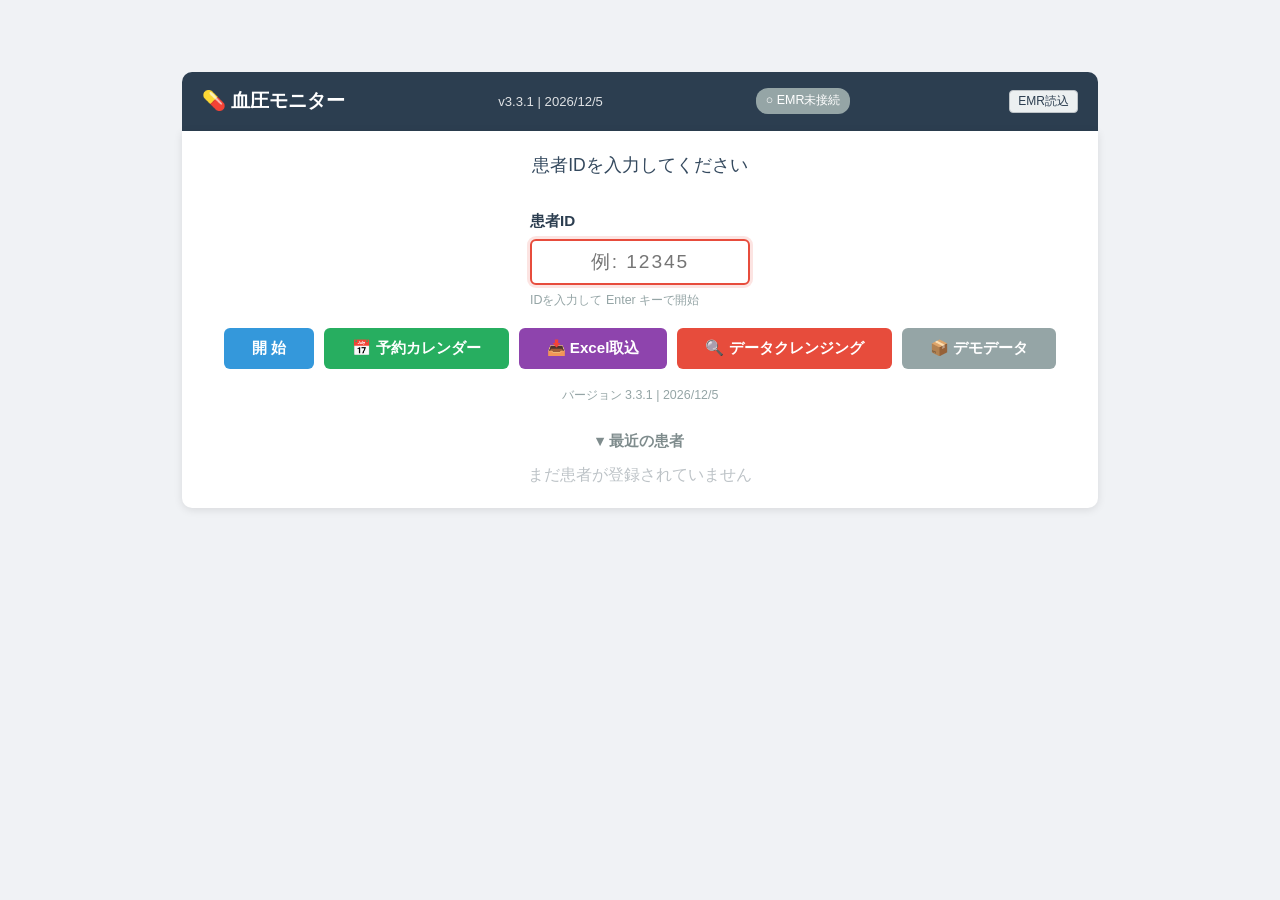
==== bp-app-dev/index.html @ ef0ea97d "v3.3.1 予約詳細モーダルのスクロール対応・レイアウト改善 - P0: モーダルに max-height:85vh + overflow-y:auto で画面内スクロール対応 - P1: モーダル" ====
<!DOCTYPE html>
<html lang="ja">
<head>
<meta charset="UTF-8">
<meta name="viewport" content="width=device-width, initial-scale=1.0">
<title>💊 血圧モニター（開発版）</title>
<link rel="icon" href="data:image/svg+xml,<svg xmlns='http://www.w3.org/2000/svg' viewBox='0 0 32 32'><text y='28' font-size='28'>💊</text></svg>">
<link rel="stylesheet" href="style.css">
</head>
<body>
<div id="app">

  <!-- ID Input Screen -->
  <div id="screen-id">
    <div id="app-header" class="header">
      <h1>💊 血圧モニター</h1>
      <span class="info" id="header-info"></span>
      <span id="emr-status" class="emr-status disconnected">○ EMR未接続</span>
      <button class="emr-btn" id="emr-btn-id" title="カルテから患者情報を読み込む">EMR読込</button>
    </div>
    <div class="content">
      <h2>患者IDを入力してください</h2>
      <div class="id-input-wrap">
        <label for="inp-patient-id">患者ID</label>
        <input type="text" id="inp-patient-id" placeholder="例: 12345" autofocus>
        <div class="hint">IDを入力して Enter キーで開始</div>
      </div>
        <div class="btn-group">
           <button class="btn btn-primary" id="btn-id-enter">開 始</button>
           <button class="btn" id="btn-calendar-top" style="background:#27ae60;color:#fff">📅 予約カレンダー</button>
           <button class="btn" id="btn-excel-import" style="background:#8e44ad;color:#fff">📥 Excel取込</button>
           <button class="btn" id="btn-data-cleanup" style="background:#e74c3c;color:#fff">🔍 データクレンジング</button>
           <button class="btn btn-secondary" id="btn-demo-data">📦 デモデータ</button>
         </div>
       <div class="version-info">
         <small>         バージョン <span id="app-version">3.0.1</span> | <span id="app-build-date"></span></small>
       </div>
      <div style="margin-top:24px">
        <h3 style="font-size:.92em;margin-bottom:8px;color:#7f8c8d">▾ 最近の患者</h3>
        <div id="recent-patients"></div>
      </div>
    </div>
  </div>

  <!-- Patient Screen -->
  <div id="screen-patient" style="display:none">
    <div class="header">
      <h1>💊 血圧モニター</h1>
      <span class="info" id="patient-header-info"></span>
      <span id="emr-status-patient" class="emr-status disconnected">○ EMR未接続</span>
      <button class="emr-btn" id="emr-btn-patient" title="カルテから患者情報を読み込む">EMR読込</button>
    </div>
    <div class="content">
      <div class="nav-bar">
        <select id="sel-patient"></select>
        <div class="view-tabs">
          <button class="nav-btn view-btn active" id="view-all" title="全期間表示">📈 全期間</button>
          <button class="nav-btn view-btn" id="view-paste" title="貼付">📋 貼付</button>
          <button class="nav-btn view-btn" id="view-calendar" title="予約カレンダー">📅 予約</button>
        </div>
        <button id="btn-back" title="トップに戻る">🏠</button>
      </div>
      <div class="graph-container" id="graph-container">
        <canvas id="graph"></canvas>
      </div>
      <div class="legend" id="legend"></div>
      <div class="toggle-bar">
        <label class="toggle-label">
          <input type="checkbox" id="chk-show-visit" checked>
          <span>受診時SBP/DBPを表示</span>
        </label>
        <label class="toggle-label">
          <input type="checkbox" id="chk-threshold-12575" checked>
          <span>125/75 基準線</span>
        </label>
        <label class="toggle-label">
          <input type="checkbox" id="chk-threshold-13585">
          <span>135/85 基準線</span>
        </label>
      </div>
<div class="form-section" id="section-bp-input">
          <h3>📋 受診時血圧記録</h3>
         <div class="form-row">
           <label for="inp-date">日付</label>
           <input type="date" id="inp-date">
         </div>
          <div class="form-row form-row-compact">
            <label for="inp-sbp">受診SBP</label>
            <input type="number" id="inp-sbp" class="short" min="50" max="300" placeholder="---">
            <span class="unit">mmHg</span>
            <label for="inp-dbp">受診DBP</label>
            <input type="number" id="inp-dbp" class="short" min="30" max="200" placeholder="---">
            <span class="unit">mmHg</span>
            <label for="inp-weight">体重</label>
            <input type="number" id="inp-weight" class="short" min="20" max="300" step="0.1" placeholder="---">
            <span class="unit">kg</span>
          </div>
         <div class="form-row form-row-compact">
           <label>家庭SBP平均</label>
           <input type="number" id="inp-avg-sbp" class="short" min="50" max="300" placeholder="---">
           <span class="unit">mmHg</span>
           <label>家庭DBP平均</label>
           <input type="number" id="inp-avg-dbp" class="short" min="30" max="200" placeholder="---">
           <span class="unit">mmHg</span>
         </div>
         <div class="form-row form-row-compact">
           <label>家庭SBP最小</label>
           <input type="number" id="inp-min-sbp" class="short" min="50" max="300" placeholder="---">
           <span class="unit">mmHg</span>
           <label>家庭DBP最小</label>
           <input type="number" id="inp-min-dbp" class="short" min="30" max="200" placeholder="---">
           <span class="unit">mmHg</span>
         </div>
         <div class="form-row form-row-compact">
           <label>家庭SBP最大</label>
           <input type="number" id="inp-max-sbp" class="short" min="50" max="300" placeholder="---">
           <span class="unit">mmHg</span>
           <label>家庭DBP最大</label>
           <input type="number" id="inp-max-dbp" class="short" min="30" max="200" placeholder="---">
           <span class="unit">mmHg</span>
         </div>
          <div class="form-row">
            <label for="inp-memo">メモ</label>
            <input type="text" id="inp-memo" class="memo-input" placeholder="任意">
          </div>
          <div class="form-row">
            <label for="inp-subjective">S（主訴）</label>
            <textarea id="inp-subjective" rows="2" placeholder="本日の症状、訴えなど（任意）" class="soap-textarea"></textarea>
          </div>
          <div class="form-row">
            <button class="btn-register" id="btn-register">📋 登録（Enter）</button>
            <button class="btn btn-primary" id="btn-emr-copy">📋 所見をコピー</button>
            <span id="register-status" style="font-size:.82em;margin-left:8px;color:#27ae60"></span>
          </div>
        </div>

      <!-- 📋 A（評価サマリー） -->
      <div class="form-section" id="section-assessment">
        <h3>📋 A（評価サマリー）<span style="font-weight:400;font-size:.78em;color:#7f8c8d"> — プロブレムごとに編集・差分追記</span></h3>
        <div class="form-row">
          <label for="inp-summary-current">現在のサマリー（編集して「更新」ボタンを押すと差分が追記されます）</label>
          <textarea id="inp-summary-current" placeholder="例：
高血圧：安定。降圧薬継続。
糖尿病：HbA1c 6.8。食事指導継続。
脂質異常症：LDL改善傾向。" class="soap-textarea soap-textarea-sm"></textarea>
        </div>
        <div class="form-row">
          <button class="btn btn-primary" id="btn-update-summary">📝 サマリーを更新</button>
          <span id="summary-status" style="font-size:.82em;color:#27ae60"></span>
        </div>
        <details style="margin-top:8px">
          <summary style="cursor:pointer;font-size:.88em;color:#555"><strong>📋 サマリー追記履歴</strong></summary>
          <pre id="summary-history" style="background:#f9f9f9;border:1px solid #ddd;border-radius:4px;padding:8px;font-size:.85em;margin-top:6px;white-space:pre-wrap"></pre>
        </details>
      </div>

      <!-- 📋 SOAP出力 -->
      <div class="form-section" id="section-soap-output">
        <h3>📋 SOAP出力 <span style="font-weight:400;font-size:.78em;color:#7f8c8d"> — 電子カルテに貼り付け</span></h3>
        <pre id="soap-output"></pre>
        <div class="form-row" style="margin-top:8px">
          <button class="btn-register" id="btn-copy-soap">📋 SOAPをコピー</button>
          <span id="soap-status" style="font-size:.82em;color:#27ae60"></span>
        </div>
      </div>

      <!-- 📅 予約・処方セクション -->
      <div class="form-section" id="section-appointment">
        <h3>📅 予約・処方</h3>
        <div id="appointment-status-area"></div>
        <div id="appointment-form-area">
          <div class="form-row">
            <label for="inp-next-date">次回来院日</label>
            <input type="date" id="inp-next-date">
          </div>
          <div class="form-row">
            <label for="inp-medication-days">処方日数</label>
            <input type="number" id="inp-medication-days" class="short" min="1" max="365" placeholder="28">
            <span class="unit">日分</span>
          </div>
          <div class="form-row">
            <label>次回まで</label>
            <span id="appointment-countdown" style="font-size:.9em;color:#7f8c8d"></span>
          </div>
          <div class="form-row">
            <label for="inp-appointment-memo">処方メモ</label>
            <input type="text" id="inp-appointment-memo" class="memo-input" placeholder="任意">
          </div>
          <div class="form-row">
            <button class="btn btn-primary" id="btn-save-appointment">📅 予約登録</button>
            <button class="btn btn-secondary" id="btn-mark-done" style="display:none">✅ 来院済</button>
            <span id="appointment-status" style="font-size:.82em;margin-left:8px;color:#27ae60"></span>
          </div>
        </div>
      </div>

      <!-- 💊 降圧薬 -->
      <div class="form-section" id="section-medication">
        <h3>💊 降圧薬 <span style="font-weight:400;font-size:.78em;color:#7f8c8d">— 服用期間をグラフ下部に表示</span></h3>
        <div class="form-row med-add-row">
          <input type="text" id="med-drug-name" placeholder="薬剤名" class="med-input-name">
          <input type="number" id="med-dosage" class="med-input-dose" min="0.1" step="0.5" placeholder="用量">
          <select id="med-dosage-unit" class="med-select"><option value="mg">mg</option><option value="μg">μg</option></select>
          <select id="med-timing" class="med-select">
            <option value="朝">朝</option><option value="夕">夕</option>
            <option value="朝食後">朝食後</option><option value="夕食後">夕食後</option>
            <option value="就寝前">就寝前</option><option value="朝・夕">朝・夕</option>
          </select>
          <input type="date" id="med-start-date" class="med-input-date" placeholder="開始日">
          <input type="date" id="med-end-date" class="med-input-date" placeholder="中止日（継続中は空欄）">
          <button class="btn-register" id="btn-add-medication" style="padding:7px 16px;font-size:.85em;white-space:nowrap">＋ 追加</button>
        </div>
        <div id="medication-list" style="margin-top:8px"></div>
        <span id="medication-status" style="font-size:.82em;color:#27ae60"></span>
      </div>

      <div class="form-section" id="section-daily-list">
         <h3>📅 受診データ一覧</h3>
         <div class="daily-list">
           <table>
             <thead><tr>
                <th>日付</th>
                <th>受診SBP</th><th>受診DBP</th>
                <th>SBP平均</th><th>DBP平均</th>
                <th>SBP最小</th><th>DBP最小</th>
                <th>SBP最大</th><th>DBP最大</th>
                <th>体重</th>
                <th>操作</th>
             </tr></thead>
             <tbody id="daily-body"></tbody>
           </table>
         </div>
       </div>
<div class="data-bar" id="data-bar">
          <button id="btn-export-csv">📤 CSV出力</button>
         <button id="btn-import-csv">📥 CSV入力</button>
         <button id="btn-backup">💾 バックアップ</button>
         <button id="btn-restore">📂 復元</button>
         <button id="btn-delete-patient" class="btn-danger">🗑 患者削除</button>
          <span class="stat" id="data-stat"></span>
        </div>

       <!-- バージョン履歴 -->
       <div class="form-section version-history" id="section-version-history">
         <details>
           <summary><strong>📋 バージョン履歴</strong></summary>
           <div style="margin-top:10px;overflow-x:auto">
             <table class="summary-table">
               <thead><tr><th>バージョン</th><th>日付</th><th>更新内容</th></tr></thead>
                <tbody>
  			<tr><td>v3.3.1</td><td>2026-05-25</td><td>改善: 予約詳細モーダルをスクロール可能に（max-height+overflow）。モーダル幅拡大(520→720px)。予約一覧テーブルを独立スクロール領域に。閉じるボタンを右上✕に変更。</td></tr>
  			<tr><td>v3.3.0</td><td>2026-05-25</td><td>Excel予約取込機能追加：TSVパース・プレビュー・仮患者登録・EMR読込時自動マッチング提案・手動紐付け</td></tr>
 			<tr><td>v3.2.1</td><td>2026-05-24</td><td>fix: データクレンジング機能のUI導線（screen-cleanup・ボタン・イベントハンドラ）がマージ時に消失していたのを復元</td></tr>
			<tr><td>v3.2.0</td><td>2026-05-24</td><td>デモデータ機能拡張：3年分の月次血圧データ（36件/患者）と降圧薬データ（1-3剤を1-6ヶ月毎に変更）を生成するよう強化</td></tr>
			<tr><td>v3.1.0</td><td>2026-05-24</td><td>降圧薬管理機能追加：medicationsストア新設、グラフ下部に薬剤バー表示、服用タイミング対応、CSV/バックアップ対応</td></tr>
			<tr><td>v3.0.1</td><td>2026-05-24</td><td>fix: 開発用 index.html に個別スクリプトタグ追加（ビルド時に自動除去）。build.bat のファイル一覧を修正（state.js/soap.js欠落を修正）</td></tr>
			<tr><td>v3.0.0</td><td>2026-05-23</td><td>IIFEモジュール化。state.js/soap.js分割。JSDoc型定義追加。全モジュールをIIFE+公開API方式に刷新</td></tr>
			<tr><td>v2.4.0</td><td>2026-05-23</td><td>カレンダーセルにすべての予約患者名を表示（truncation廃止）</td></tr>
                       <tr><td>v2.3.1</td><td>2026-05-23</td><td>評価サマリーのテキストエリアを内容量に応じて自動拡張（auto-resize）</td></tr>
                      <tr><td>v2.3.0</td><td>2026-05-22</td><td>自動ポーリング廃止→手動「EMR読込」ボタン方式に変更、script注入でfile://対応、氏名も取り込み</td></tr>
                                         <tr><td>v2.2.0</td><td>2026-05-21</td><td>SOAP出力を最終登録血圧値ベースに変更（登録後もSOAPに反映）。サマリーを編集＋差分追記方式に全面改修：現在のサマリーを編集して「更新」で差分のみSOAPのAに追記、プロブレムごとの経過記載に対応</td></tr>
                    <tr><td>v2.1.0</td><td>2026-05-21</td><td>SOAP記録機能。S（主訴）入力欄、A（評価サマリー）累積追記、SOAP出力コピー。登録時・編集時にS項目を保存/読込対応</td></tr>
                    <tr><td>v2.0.0</td><td>2026-05-18</td><td>予約管理システム統合。IndexedDBにappointmentsストア追加、患者ページに次回来院日・処方日数設定、月間カレンダービュー、来院済み自動マーク、予約CSV出力</td></tr>
                    <tr><td>v1.4.0</td><td>2026-05-15</td><td>体重入力フィールドを追加、電子カルテ所見文字列生成機能を追加、CSV出力に体重カラムを追加</td></tr>
                    <tr><td>v1.3.0</td><td>2026-05-15</td><td>折れ線グラフのライン調整（平均=太字、最小/最大=薄色+細線）、年区切り線（毎年1月）を追加</td></tr>
                    <tr><td>v1.2.0</td><td>2026-05-15</td><td>日付入力フォームのデフォルト値を本日に設定</td></tr> (体重入力フィールドとEMR所見コピー機能を追加)
                  <tr><td>v1.1.0</td><td>2026-05-15</td><td>受診時記録モードに特化。月ビュー・月間サマリー削除、グラフを8項目折れ線に刷新、警戒ライン等を全削除、受診時SBP/DBP表示トグル追加、入力フォーム・一覧・CSVを8項目対応</td></tr>
                  <tr><td>v1.0.0</td><td>—</td><td>初版（日次血圧測定＋月間サマリー＋警戒ライン）</td></tr>
               </tbody>
             </table>
           </div>
         </details>
       </div>

       <!-- 📋 貼付ビュー -->
        <div id="section-paste" style="display:none">
         <div class="form-section">
           <h3>📋 受診間血圧データ貼付</h3>
           <div class="form-row">
             <label>基準年</label>
             <input type="number" id="inp-visit-year" min="2000" max="2100" value="2026">
             <span style="font-size:.82em;color:#95a5a6">日付に年が無い場合に適用。各行で個別修正可。</span>
           </div>
           <div class="form-row" style="flex-direction:column;align-items:stretch">
             <label for="inp-visit-data">電子カルテからコピーしたデータを貼り付け</label>
             <textarea id="inp-visit-data" rows="8" placeholder="1/10	130/80 110/50-160/90　変わりない&#10;12/1	128/80 111/51-141/80　体重増えた&#10;1/9	140/90 120/80-170/80　少し増えた"></textarea>
           </div>
           <div class="form-row">
             <button class="btn btn-primary" id="btn-parse-visit">🔍 解析する</button>
           </div>
         </div>

         <!-- プレビュー -->
         <div id="visit-preview" style="display:none">
           <div class="form-section">
             <h3>📊 解析結果プレビュー — 内容をご確認ください</h3>
             <p style="font-size:.82em;color:#e74c3c;margin-bottom:8px">★ 日付・各数値をクリックして編集できます</p>
             <div style="overflow-x:auto">
               <table class="summary-table" id="visit-preview-table">
                 <thead>
                   <tr>
                     <th>日付</th>
                     <th>平均SBP</th>
                     <th>平均DBP</th>
                     <th>朝最低SBP</th>
                     <th>朝最高SBP</th>
                     <th>夕最低SBP</th>
                     <th>夕最高SBP</th>
                     <th>メモ</th>
                   </tr>
                 </thead>
                 <tbody id="visit-preview-body"></tbody>
               </table>
             </div>
             <div style="font-size:.82em;color:#7f8c8d;margin-top:8px" id="visit-preview-count"></div>
             <div class="form-row" style="margin-top:12px">
               <button class="btn-register" id="btn-save-visit">💾 データベースに保存</button>
               <span id="visit-save-status" style="font-size:.82em;margin-left:8px;color:#27ae60"></span>
             </div>
           </div>
         </div>
       </div>

       <!-- バージョン情報 -->
        <div class="version-footer">
            <small>📋 v<span id="app-version-footer">3.0.1</span> | 💊 Blood Pressure Monitor</small>
        </div>
     </div>
   </div>
  </div>

  <!-- Calendar Screen -->
  <div id="screen-calendar" style="display:none">
    <div class="header">
      <h1>📅 予約カレンダー</h1>
      <span class="info" id="cal-header-info"></span>
      <span id="emr-status-calendar" class="emr-status disconnected">○ EMR未接続</span>
      <button class="emr-btn" id="emr-btn-calendar" title="カルテから患者情報を読み込む">EMR読込</button>
    </div>
    <div class="content">
      <div class="nav-bar">
        <button class="nav-btn" id="cal-prev">◀</button>
        <span class="active-period" id="cal-title"></span>
        <button class="nav-btn" id="cal-next">▶</button>
        <button class="btn btn-sm" id="cal-today" style="margin-left:8px">今日</button>
        <button class="btn btn-sm btn-secondary" id="cal-back" style="margin-left:auto">🏠 戻る</button>
      </div>
      <div id="cal-grid-container" style="overflow-x:auto">
        <div id="cal-body"></div>
      </div>
      <div id="cal-legend" style="margin-top:8px;font-size:.78em;color:#7f8c8d;display:flex;flex-wrap:wrap;gap:4px 12px">
        <span>🟢 予約あり</span>
        <span style="background:#fde8e8;padding:1px 4px;border-radius:2px">祝日</span>
        <span style="background:#e8e8e8;padding:1px 4px;border-radius:2px;text-decoration:line-through">休診</span>
        <span style="background:#fef5e7;padding:1px 4px;border-radius:2px">出張</span>
        <span style="border:1px solid #f39c12;padding:1px 4px;border-radius:2px">制限</span>
        <span style="background:#fdedec;padding:1px 4px;border-radius:2px">激混み</span>
        <span style="background:#fef9e7;padding:1px 4px;border-radius:2px">混雑</span>
        <span style="background:#eafaf1;padding:1px 4px;border-radius:2px">空き</span>
        <span>🔴←28日予測</span>
        <span>🟢←28日予測</span>
      </div>
      <div class="data-bar" style="margin-top:12px">
        <button id="btn-export-appt-csv">📤 予約CSV出力</button>
        <span class="stat" id="cal-stat"></span>
      </div>
    </div>
  </div>

  <!-- Data Cleanup Screen -->
  <div id="screen-cleanup" style="display:none">
    <div class="header">
      <h1>🔍 データクレンジング</h1>
      <span class="info" id="cleanup-header-info">患者データの不整合を検出・修正</span>
      <span id="emr-status-cleanup" class="emr-status disconnected">○ EMR未接続</span>
      <button class="emr-btn" id="emr-btn-cleanup" title="カルテから患者情報を読み込む">EMR読込</button>
    </div>
    <div class="content">
      <div class="nav-bar">
        <span style="font-weight:600">🔍 データ整合性チェック</span>
        <button class="btn btn-primary btn-sm" id="btn-cleanup-refresh" style="margin-left:auto">🔄 再チェック</button>
        <button class="btn btn-secondary btn-sm" id="btn-cleanup-back">🏠 戻る</button>
      </div>
      <div style="margin-bottom:12px">
        <span id="cleanup-status" style="color:#7f8c8d;font-size:.88em"></span>
        <div id="cleanup-summary" style="font-size:.95em;padding:8px 12px;background:#f8f9fb;border-radius:6px;margin-top:8px"></div>
      </div>
      <div id="cleanup-fmt-issues"></div>
      <div id="cleanup-name-conflicts" style="margin-top:16px"></div>
      <div id="cleanup-noname" style="margin-top:16px"></div>
    </div>
  </div>

<input type="file" id="file-import" accept=".csv,.json" style="display:none">
<div class="toast" id="toast"></div>

<!-- Modals -->
<div class="modal-overlay" id="modal-new-patient" style="display:none">
  <div class="modal">
    <h3>🆕 新規患者登録</h3>
    <p style="font-size:.88em;color:#7f8c8d;margin-bottom:12px">ID: <strong id="modal-pid"></strong> は登録されていません。</p>
    <div class="form-row"><label>氏名</label><input type="text" id="modal-name" placeholder="山田太郎" autofocus></div>
    <div class="form-row"><label>性別</label><select id="modal-gender"><option value="">--</option><option value="男">男</option><option value="女">女</option></select></div>
    <div class="form-row"><label>生年月日</label><input type="date" id="modal-birth"></div>
    <div class="form-row"><label>メモ</label><input type="text" id="modal-memo" placeholder="任意"></div>
    <div class="btn-group"><button class="btn modal-close" id="modal-cancel">キャンセル</button><button class="btn btn-primary" id="modal-ok">登録</button></div>
  </div>
</div>
<div class="modal-overlay" id="modal-confirm" style="display:none">
  <div class="modal">
    <h3 id="confirm-title">確認</h3>
    <p id="confirm-body" style="font-size:.9em;margin-bottom:16px"></p>
    <div class="btn-group" style="justify-content:flex-end">
      <button class="btn modal-close" id="confirm-no">キャンセル</button>
      <button class="btn btn-danger" id="confirm-yes">実行</button>
    </div>
  </div>
</div>

<!-- 予約詳細モーダル -->
<div class="modal-overlay" id="modal-appt-detail" style="display:none">
  <div class="modal modal-appt-detail">
    <div class="modal-header">
      <h3 id="appt-detail-title">予約詳細</h3>
      <button class="modal-close-btn" id="appt-detail-close" title="閉じる">✕</button>
    </div>
    <div class="modal-body" id="appt-detail-body"></div>
  </div>
</div>

<!-- Excel取込モーダル -->
<div class="modal-overlay" id="modal-excel-import" style="display:none">
  <div class="modal" style="max-width:700px">
    <h3>📥 Excel予約取込</h3>
    <div id="excel-import-body" style="font-size:.9em;margin-bottom:16px">
      <p style="color:#7f8c8d;margin-bottom:12px">
        Excelの予約表をタブ区切りテキストとしてコピーし、下のテキストエリアに貼り付けてください。
      </p>
      <p style="font-size:.82em;color:#95a5a6;margin-bottom:12px">
        想定フォーマット: <code>日数&lt;tab&gt;日付&lt;tab&gt;曜日&lt;tab&gt;患者名&lt;tab&gt;患者名&lt;tab&gt;患者名&lt;tab&gt;患者名</code><br>
        例: <code>1	2026-05-25	月	山田太郎	鈴木花子</code>
      </p>
      <textarea id="inp-excel-tsv" rows="10" style="width:100%;padding:8px;border:1px solid #bdc3c7;border-radius:4px;font-size:.9em;font-family:monospace;box-sizing:border-box" placeholder="Excelの予約表を貼り付け..."></textarea>
      <div class="btn-group" style="margin-top:10px">
        <button class="btn btn-primary" id="btn-excel-preview">🔍 プレビュー</button>
        <span id="excel-parse-status" style="font-size:.82em;color:#7f8c8d;margin-left:8px"></span>
      </div>
      <div id="excel-preview-area" style="margin-top:12px;display:none">
        <h4 style="font-size:.92em;margin-bottom:8px">📋 取込予定データ</h4>
        <div style="max-height:300px;overflow-y:auto;border:1px solid #e0e4e8;border-radius:4px">
          <table class="summary-table" id="excel-preview-table">
            <thead><tr><th>日付</th><th>患者名</th></tr></thead>
            <tbody id="excel-preview-body"></tbody>
          </table>
        </div>
        <p id="excel-preview-summary" style="font-size:.85em;color:#7f8c8d;margin-top:8px"></p>
        <div class="btn-group" style="margin-top:12px">
          <button class="btn btn-primary" id="btn-excel-commit" style="background:#27ae60">📥 取込実行</button>
          <span id="excel-commit-status" style="font-size:.82em;color:#27ae60;margin-left:8px"></span>
        </div>
      </div>
    </div>
    <div class="btn-group" style="justify-content:flex-end">
      <button class="btn modal-close" id="excel-import-close">閉じる</button>
    </div>
  </div>
</div>

<!-- EMRマッチング提案モーダル -->
<div class="modal-overlay" id="modal-emr-match" style="display:none">
  <div class="modal" style="max-width:520px">
    <h3>🔄 EMR患者マッチング</h3>
    <div id="emr-match-body" style="font-size:.9em;margin-bottom:16px"></div>
    <div class="btn-group" style="justify-content:flex-end">
      <button class="btn btn-secondary modal-close" id="emr-match-skip">スキップ</button>
      <button class="btn btn-primary" id="emr-match-confirm">🔄 紐付ける</button>
    </div>
  </div>
</div>

<!-- DEV_SCRIPTS: 開発時は個別スクリプト、ビルド時に削除される -->
<script src="state.js"></script>
<script src="db.js"></script>
<script src="chart.js"></script>
<script src="csv.js"></script>
<script src="soap.js"></script>
<script src="app.js"></script>
<script src="cleanup.js"></script>
<!-- END_DEV_SCRIPTS -->
<!-- Scripts (single bundle placeholder) — replaced by build.bat / build.js -->
<script id="app-bundle">
// PLACEHOLDER — replaced by build.bat / build.js
</script>
</body>
</html>
---- bp-app-dev/style.css ----
/* =================================================================
   style.css — スタイルシート（共通）
   ================================================================= */

/* ===== Reset & Base ===== */
* { box-sizing: border-box; margin: 0; padding: 0 }
body {
  font-family: "Meiryo", "Hiragino Kaku Gothic ProN", "Noto Sans JP", sans-serif;
  line-height: 1.6; color: #2c3e50; background: #f0f2f5;
}
button { font-family: inherit; cursor: pointer }
input, select { font-family: inherit }

/* ===== Layout ===== */
#app { max-width: 980px; margin: 0 auto; padding: 12px }
.header {
  background: #2c3e50; color: #fff; padding: 14px 20px;
  border-radius: 10px 10px 0 0;
  display: flex; justify-content: space-between; align-items: center;
}
.header h1 { font-size: 1.2em; font-weight: 700 }
.header .info { font-size: .82em; opacity: .85 }
.content {
  background: #fff; border-radius: 0 0 10px 10px;
  box-shadow: 0 2px 8px rgba(0,0,0,.1); padding: 20px;
}

/* ===== ID Input Screen ===== */
#screen-id { text-align: center; padding: 60px 20px 40px }
#screen-id h2 { font-size: 1.1em; color: #34495e; margin-bottom: 30px; font-weight: 400 }
.id-input-wrap { display: inline-block; text-align: left }
.id-input-wrap label { display: block; font-size: .95em; margin-bottom: 6px; font-weight: 600 }
.id-input-wrap input[type="text"] {
  width: 220px; padding: 10px 14px; font-size: 1.2em;
  border: 2px solid #3498db; border-radius: 6px;
  text-align: center; letter-spacing: .1em;
}
.id-input-wrap input[type="text"]:focus {
  outline: none; border-color: #e74c3c;
  box-shadow: 0 0 0 3px rgba(231,76,60,.15);
}
.id-input-wrap .hint { font-size: .78em; color: #95a5a6; margin-top: 6px }

/* ===== Version Info ===== */
.version-info { margin-top: 12px; text-align: center }
.version-info small { color: #95a5a6; font-size: .78em }
.version-footer { text-align: center; padding: 16px 0 8px; color: #95a5a6 }
.version-footer small { font-size: .78em }

/* ===== Buttons ===== */
.btn {
  padding: 10px 28px; border: none; border-radius: 6px;
  font-size: .95em; font-weight: 600; transition: background .15s;
}
.btn:focus { outline: 2px solid #3498db; outline-offset: 2px }
.btn-primary { background: #3498db; color: #fff }
.btn-primary:hover { background: #2980b9 }
.btn-secondary { background: #95a5a6; color: #fff }
.btn-secondary:hover { background: #7f8c8d }
.btn-danger { background: #e74c3c; color: #fff }
.btn-danger:hover { background: #c0392b }
.btn-sm { padding: 6px 14px; font-size: .82em }
.btn-group { margin-top: 16px; display: flex; gap: 10px; justify-content: center }
* { box-sizing: border-box }

/* ===== Nav Bar ===== */
.nav-bar {
  display: flex; align-items: center; gap: 12px;
  margin-bottom: 16px; flex-wrap: wrap;
}
.nav-bar .patient-info { font-size: .9em; font-weight: 600 }
.nav-bar select {
  padding: 6px 10px; border: 1px solid #bdc3c7;
  border-radius: 4px; font-size: .88em; background: #fff;
}
.nav-bar button {
  padding: 6px 14px; border: 1px solid #bdc3c7;
  border-radius: 4px; background: #ecf0f1; font-size: .85em;
}
.nav-bar button:hover { background: #d5dbdb }
.nav-bar .nav-btn { background: #3498db; color: #fff; border-color: #3498db }
.nav-bar .nav-btn:hover { background: #2980b9 }
.nav-bar .active-period { font-weight: 700; min-width: 130px; text-align: center }

/* ===== View Tabs ===== */
.view-tabs { display: flex; gap: 2px }
.view-btn {
  padding: 6px 14px !important;
  border-radius: 6px 6px 0 0 !important;
  font-size: .8em !important;
  background: #ecf0f1 !important;
  color: #7f8c8d !important;
  border: 1px solid #bdc3c7 !important;
  border-bottom: none !important;
  transition: all .15s;
  position: relative; top: 1px;
}
.view-btn:hover { background: #d5dbdb !important }
.view-btn.active {
  background: #fff !important;
  color: #2c3e50 !important;
  border-color: #e0e4e8 !important;
  font-weight: 700; z-index: 2;
}

/* ===== Toggle Bar ===== */
.toggle-bar { text-align: center; margin: 4px 0 10px }
.toggle-label { display: inline-flex; align-items: center; gap: 6px; font-size: .85em; color: #555; cursor: pointer }
.toggle-label input { width: 16px; height: 16px; cursor: pointer }

/* ===== Graph ===== */
.graph-container { position: relative; margin-bottom: 20px }
.graph-container canvas {
  width: 100%; height: 500px; display: block;
  background: #fafbfc; border: 1px solid #e0e4e8; border-radius: 6px;
}
.legend {
  display: flex; gap: 16px; flex-wrap: wrap;
  margin-top: 8px; font-size: .82em; justify-content: center;
}
.legend-item { display: flex; align-items: center; gap: 5px }
.legend-color { width: 18px; height: 4px; border-radius: 2px }
.legend-line { width: 18px; height: 0; border-top: 2px dashed }

/* ===== Form ===== */
.form-section {
  background: #f8f9fb; border: 1px solid #e0e4e8;
  border-radius: 6px; padding: 16px; margin-bottom: 16px;
}
.form-section h3 { font-size: .95em; margin-bottom: 12px; color: #2c3e50 }
.form-row {
  display: flex; gap: 12px; align-items: center;
  margin-bottom: 10px; flex-wrap: wrap;
}
.form-row label { min-width: 90px; font-size: .88em; font-weight: 600 }
.form-row input[type="number"],
.form-row input[type="text"],
.form-row input[type="date"] {
  padding: 8px 10px; border: 1px solid #bdc3c7;
  border-radius: 4px; font-size: .95em; flex: 1; min-width: 120px;
}
.form-row input:focus {
  outline: none; border-color: #3498db;
  box-shadow: 0 0 0 2px rgba(52,152,219,.15);
}
.form-row input.short { width: 70px; flex: none }
.form-row .unit { font-size: .82em; color: #7f8c8d }
.form-row .memo-input { width: 200px }
.form-row-compact { margin-bottom: 4px; gap: 8px; }
.form-row-compact label { min-width: 80px; font-size: .82em; font-weight: 600; }
.btn-register {
  padding: 10px 24px; background: #27ae60; color: #fff;
  border: none; border-radius: 6px; font-size: .95em; font-weight: 600;
}
.btn-register:focus { outline: 2px solid #27ae60; outline-offset: 2px }
.btn-register:hover { background: #219a52 }

/* ===== Summary Table ===== */
.summary-table { width: 100%; border-collapse: collapse; margin: 12px 0 }
.summary-table th, .summary-table td {
  padding: 8px 12px; text-align: center; border: 1px solid #e0e4e8; font-size: .88em;
}
.summary-table th { background: #ecf0f1; font-weight: 600 }
.summary-table td { background: #fff }
.summary-table .high { color: #e74c3c; font-weight: 700 }
.summary-table .low { color: #3498db; font-weight: 700 }

/* ===== Daily List ===== */
.daily-list { border: 1px solid #e0e4e8; border-radius: 6px; overflow-x: auto; margin-top: 12px }
.daily-list table { width: 100%; border-collapse: collapse }
.daily-list th, .daily-list td {
  padding: 7px 10px; text-align: left;
  border-bottom: 1px solid #eef0f2; font-size: .85em;
}
.daily-list th { background: #f4f6f7; font-weight: 600 }
.daily-list tr:hover { background: #f8f9fb }
.daily-list td:first-child { font-weight: 600; width: 80px }
.daily-list td:last-child { width: 110px; text-align: right; white-space: nowrap }
.bp-val { font-weight: 600 }
.bp-normal { color: #27ae60 }
.bp-warn1 { color: #f39c12 }
.bp-warn2 { color: #e74c3c }

/* ===== Data Bar ===== */
.data-bar {
  display: flex; gap: 8px; flex-wrap: wrap;
  margin-top: 16px; padding: 10px;
  background: #f8f9fb; border-radius: 6px; align-items: center;
  font-size: .82em;
}
.data-bar button {
  padding: 6px 12px; border: 1px solid #bdc3c7;
  border-radius: 4px; background: #fff; font-size: .82em;
}
.data-bar button:hover { background: #ecf0f1 }
.data-bar .stat { margin-left: auto; color: #7f8c8d }

/* ===== Modal ===== */
.modal-overlay {
  position: fixed; top: 0; left: 0;
  width: 100%; height: 100%;
  background: rgba(0,0,0,.4);
  display: flex; align-items: center; justify-content: center;
  z-index: 1000;
}
.modal {
  background: #fff; border-radius: 10px;
  padding: 24px; min-width: 320px; max-width: 480px;
  box-shadow: 0 4px 20px rgba(0,0,0,.2);
}
.modal h3 { margin-bottom: 16px; font-size: 1em }
.modal .form-row { margin-bottom: 12px }
.modal .form-row label { min-width: 80px; font-size: .88em }
.modal .btn-group { display: flex; gap: 8px; justify-content: flex-end; margin-top: 18px }
.modal-close { background: #95a5a6; color: #fff }

/* ===== Toast ===== */
.toast {
  position: fixed; bottom: 24px; left: 50%;
  transform: translateX(-50%);
  background: #2c3e50; color: #fff;
  padding: 10px 24px; border-radius: 6px;
  font-size: .9em; z-index: 2000;
  opacity: 0; transition: opacity .25s;
  pointer-events: none;
}
.toast.show { opacity: .92 }

/* ===== Focus ===== */
*:focus-visible { outline: 2px solid #3498db; outline-offset: 2px }

/* ===== Print ===== */
@media print {
  .nav-bar .nav-btn, .data-bar button, .btn-group { display: none !important }
  .graph-container canvas { page-break-inside: avoid }
  body { background: #fff }
  #app { padding: 0 }
  .content { box-shadow: none; border: 1px solid #ccc }
}

/* ===== Paste View ===== */
#section-paste textarea {
  width: 100%; padding: 10px; font-size: .95em;
  border: 1px solid #bdc3c7; border-radius: 4px;
  font-family: "Consolas", "Courier New", monospace;
  line-height: 1.5; resize: vertical;
  background: #fafbfc;
}
#section-paste textarea:focus {
  outline: none; border-color: #3498db;
  box-shadow: 0 0 0 2px rgba(52,152,219,.15);
  background: #fff;
}
#section-paste .preview-row td {
  vertical-align: middle;
}
#section-paste .preview-row .editable {
  cursor: text;
}
#section-paste .preview-row .editable:hover {
  background: #fef9e7;
}
#section-paste .preview-row input,
#section-paste .preview-row select {
  width: 100%; padding: 4px 6px; border: 1px solid transparent;
  border-radius: 3px; font-size: .88em; background: transparent;
  text-align: center;
}
#section-paste .preview-row input:hover,
#section-paste .preview-row select:hover {
  border-color: #bdc3c7; background: #fff;
}
#section-paste .preview-row input:focus,
#section-paste .preview-row select:focus {
  border-color: #3498db; background: #fff;
  outline: none; box-shadow: 0 0 0 2px rgba(52,152,219,.15);
}
#section-paste .preview-row .memo-input {
  text-align: left; min-width: 120px;
}


/* ===== Appointment Section ===== */
#appointment-status-area { margin-bottom: 8px }
.appointment-badge {
  display: inline-block; padding: 6px 14px; border-radius: 6px;
  font-size: .88em; font-weight: 600; margin-bottom: 8px;
}
.appointment-badge.scheduled { background: #d5f5e3; color: #27ae60 }
.appointment-badge.done { background: #d6eaf8; color: #2980b9 }
.appointment-badge.cancelled { background: #fadbd8; color: #c0392b }

/* ===== Calendar Day Setting Indicators ===== */
.cal-holiday { background: #fde8e8 !important }
.cal-closed { background: #e8e8e8 !important; text-decoration: line-through; opacity: .7 }
.cal-businesstrip { background: #fef5e7 !important }
.cal-limited { box-shadow: inset 2px 2px 0 #f39c12, inset -2px -2px 0 #f39c12 !important }
.cal-busy-2 { background: #fdedec !important }
.cal-busy-1 { background: #fef9e7 !important }
.cal-busy-m1 { background: #eafaf1 !important }

.cal-badge {
  display: inline-block; padding: 1px 6px; border-radius: 3px;
  font-size: .7em; font-weight: 600; line-height: 1.5;
}
.cal-badge-holiday { background: #f5b7b1; color: #fff }
.cal-badge-closed { background: #bdc3c7; color: #fff }
.cal-badge-trip { background: #f0b27a; color: #fff }
.cal-badge-busy2 { background: #e74c3c; color: #fff }
.cal-badge-busy1 { background: #f39c12; color: #fff }
.cal-badge-empty { background: #27ae60; color: #fff }
.cal-badge-limited { color: #f39c12; font-weight: 700; font-size: .72em }

.cal-pred {
  display: inline-block; font-size: .65em; font-weight: 600;
  padding: 1px 5px; border-radius: 2px; margin-top: 1px;
}
.cal-pred-empty { background: #d5f5e3; color: #1e8449 }
.cal-pred-busy { background: #fadbd8; color: #c0392b }

/* ===== Calendar ===== */
.cal-two-month { display: flex; gap: 16px; justify-content: center; align-items: flex-start }
.cal-two-month .cal-table { flex: 1; min-width: 0 }
.cal-table { width: 100%; border-collapse: collapse; table-layout: fixed }
.cal-month-title { font-size: .95em; font-weight: 700; margin-bottom: 4px; caption-side: top; text-align: center; padding: 6px 0; color: #2c3e50 }
.cal-offset { display: block; font-size: .7em; color: #bdc3c7; font-weight: 400; line-height: 1.2 }
.cal-offset-today { color: #27ae60; font-weight: 600 }
.cal-offset-past { color: #e74c3c }
.cal-table th {
  padding: 8px 4px; text-align: center; font-size: .82em;
  background: #ecf0f1; border: 1px solid #ddd; font-weight: 600;
}
.cal-table td {
  padding: 6px 4px; text-align: center; font-size: .85em;
  border: 1px solid #e8ecef; vertical-align: top; height: 72px;
  width: 14.28%; transition: background .15s;
}
.cal-table td.cal-empty { background: #f8f9fb }
.cal-table td.cal-day:hover { background: #e8f8f5; cursor: pointer }
.cal-table td.cal-today { background: #d5f5e3; font-weight: 700 }
.cal-table td.cal-sun { color: #e74c3c }
.cal-table td.cal-sat { color: #2980b9 }
.cal-table td.cal-has-appt { background: #fef9e7 }
.cal-table td.cal-today.cal-has-appt { background: #d5f5e3; box-shadow: inset 0 -3px 0 #27ae60 }
.cal-appt-names {
  display: block; font-size: .72em; line-height: 1.3; color: #2c3e50;
  margin-top: 2px; font-weight: 400;
}

/* ===== Version History ===== */
.version-history details { cursor: pointer }
.version-history summary { font-size: .9em; color: #2c3e50; padding: 4px 0 }
.version-history summary::-webkit-details-marker { color: #95a5a6 }
.version-history td:first-child { font-weight: 700; color: #2980b9; white-space: nowrap }
.version-history td:nth-child(2) { white-space: nowrap; color: #7f8c8d; font-size: .85em }
.version-history td:nth-child(3) { text-align: left; font-size: .85em; line-height: 1.5 }

/* ===== SOAP Section ===== */
.soap-textarea {
  width: 100%; padding: 8px 10px; border: 1px solid #bdc3c7;
  border-radius: 4px; font-size: .95em; font-family: inherit;
  line-height: 1.6; resize: vertical; background: #fff;
  overflow: hidden; min-height: 42px;
}
.soap-textarea.soap-textarea-sm {
  min-height: 42px;
}
.soap-textarea:focus {
  outline: none; border-color: #3498db;
  box-shadow: 0 0 0 2px rgba(52,152,219,.15);
}
#summary-history {
  background: #f9f9f9; border: 1px solid #e0e4e8; border-radius: 4px;
  padding: 10px; font-size: .85em; line-height: 1.7;
  white-space: pre-wrap; max-height: 250px; overflow-y: auto;
}
#soap-output {
  background: #fafbfc; border: 1px solid #e0e4e8; border-radius: 4px;
  padding: 12px; font-size: .88em; line-height: 1.7;
  white-space: pre-wrap; overflow-x: auto; max-height: 300px;
  overflow-y: auto; font-family: inherit;
}
#soap-output:empty::before {
  content: '（データを入力するとSOAP出力が生成されます）';
  color: #95a5a6;
}
#section-assessment .form-row:first-of-type {
  flex-direction: column; align-items: stretch;
}
/* ===== EMR Status ===== */
.emr-status {
  font-size: .78em;
  padding: 3px 10px;
  border-radius: 12px;
  white-space: nowrap;
  transition: background .3s, color .3s;
}
.emr-status.connected {
  background: #27ae60;
  color: #fff;
}
.emr-status.disconnected {
  background: #95a5a6;
  color: #fff;
}
.emr-btn {
  font-size: .75em;
  padding: 2px 8px;
  margin-left: 6px;
  border: 1px solid #bdc3c7;
  border-radius: 4px;
  background: #ecf0f1;
  color: #2c3e50;
  cursor: pointer;
  white-space: nowrap;
}
.emr-btn:hover {
  background: #d5dbdb;
}
.emr-btn:active {
  background: #bdc3c7;
}

/* ===== Appointment Detail Modal (P0+P1) ===== */
.modal-appt-detail {
  max-width: 720px !important;
  width: 90vw;
  padding: 0 !important;
  display: flex;
  flex-direction: column;
  max-height: 85vh;
}
.modal-appt-detail .modal-header {
  display: flex;
  align-items: center;
  justify-content: space-between;
  padding: 16px 20px;
  border-bottom: 1px solid #e0e4e8;
  flex-shrink: 0;
}
.modal-appt-detail .modal-header h3 {
  margin: 0;
  font-size: 1em;
}
.modal-close-btn {
  background: none;
  border: none;
  font-size: 1.3em;
  color: #7f8c8d;
  cursor: pointer;
  padding: 4px 8px;
  border-radius: 4px;
  line-height: 1;
  transition: background .15s, color .15s;
}
.modal-close-btn:hover {
  background: #ecf0f1;
  color: #2c3e50;
}
.modal-appt-detail .modal-body {
  padding: 20px;
  overflow-y: auto;
  flex: 1;
}
.appt-list-scroll {
  max-height: 45vh;
  overflow-y: auto;
  border: 1px solid #e0e4e8;
  border-radius: 6px;
  margin-bottom: 16px;
}
.appt-list-scroll .summary-table {
  margin: 0;
  border: none;
}
.appt-list-scroll .summary-table thead {
  position: sticky;
  top: 0;
  z-index: 1;
}
.appt-list-scroll .summary-table thead th {
  background: #ecf0f1;
  border-top: none;
}

/* ===== Data Cleanup Screen ===== */
.cleanup-empty {
  padding: 16px; background: #f8f9fb; border-radius: 6px;
  color: #7f8c8d; font-size: .9em; text-align: center;
}
.cleanup-section-title {
  font-size: 1em; color: #2c3e50; margin-bottom: 4px;
  display: flex; align-items: center; gap: 8px;
}
.cleanup-section-title .cleanup-count {
  background: #e74c3c; color: #fff; font-size: .78em;
  padding: 0 8px; border-radius: 10px; line-height: 1.8;
}
.cleanup-desc { font-size: .82em; color: #7f8c8d; margin-bottom: 12px }
.cleanup-card {
  border: 1px solid #e0e4e8; border-radius: 6px;
  margin-bottom: 8px; background: #fff;
}
.cleanup-card-header {
  padding: 10px 14px; background: #f8f9fb;
  border-bottom: 1px solid #e0e4e8;
  font-size: .88em; border-radius: 6px 6px 0 0;
}
.cleanup-card-body { padding: 10px 14px }
.cleanup-pat-row {
  padding: 4px 0; font-size: .88em;
  display: flex; align-items: center; gap: 8px;
}
.cleanup-pat-row code {
  background: #ecf0f1; padding: 2px 8px;
  border-radius: 3px; font-size: .9em;
}
.cleanup-pat-name { color: #2c3e50 }
.cleanup-badge-target {
  background: #27ae60; color: #fff; font-size: .72em;
  padding: 1px 8px; border-radius: 8px;
}
.cleanup-card-action {
  margin-top: 8px; padding-top: 8px;
  border-top: 1px solid #f0f0f0;
  display: flex; align-items: center; gap: 8px; flex-wrap: wrap;
}
.cleanup-hint {
  font-size: .78em; color: #95a5a6;
}
.cleanup-name-select {
  padding: 4px 8px; border: 1px solid #bdc3c7;
  border-radius: 4px; font-size: .88em; background: #fff;
}
.cleanup-name-input {
  padding: 6px 10px; border: 1px solid #bdc3c7;
  border-radius: 4px; font-size: .9em; width: 200px;
}
.cleanup-name-input:focus {
  outline: none; border-color: #3498db;
  box-shadow: 0 0 0 2px rgba(52,152,219,.15);
}

/* ===== Medication Section ===== */
.med-add-row {
  display: flex; gap: 6px; align-items: center; flex-wrap: wrap;
  margin-bottom: 10px;
}
.med-input-name { width: 130px; padding: 7px 8px; border: 1px solid #bdc3c7; border-radius: 4px; font-size: .88em }
.med-input-dose { width: 65px; padding: 7px 8px; border: 1px solid #bdc3c7; border-radius: 4px; font-size: .88em }
.med-select { padding: 7px 4px; border: 1px solid #bdc3c7; border-radius: 4px; font-size: .85em; background: #fff }
.med-input-date { width: 130px; padding: 6px 8px; border: 1px solid #bdc3c7; border-radius: 4px; font-size: .85em }
.med-table { width: 100%; border-collapse: collapse; margin-top: 4px }
.med-table th, .med-table td {
  padding: 6px 8px; text-align: center; border: 1px solid #e0e4e8; font-size: .84em;
}
.med-table th { background: #ecf0f1; font-weight: 600 }
.med-table td { background: #fff }
.med-table .med-color-dot {
  display: inline-block; width: 10px; height: 10px; border-radius: 50%; margin-right: 4px; vertical-align: middle;
}
.med-active { color: #27ae60; font-weight: 600; font-size: .82em }

/* ===== Responsive ===== */
@media (max-width: 640px) {
  .form-row { flex-direction: column; align-items: flex-start; gap: 4px }
  .form-row input[type="number"],
  .form-row input[type="text"],
  .form-row input[type="date"] { width: 100% !important; min-width: 0 }
  .nav-bar { flex-direction: column; align-items: stretch }
}
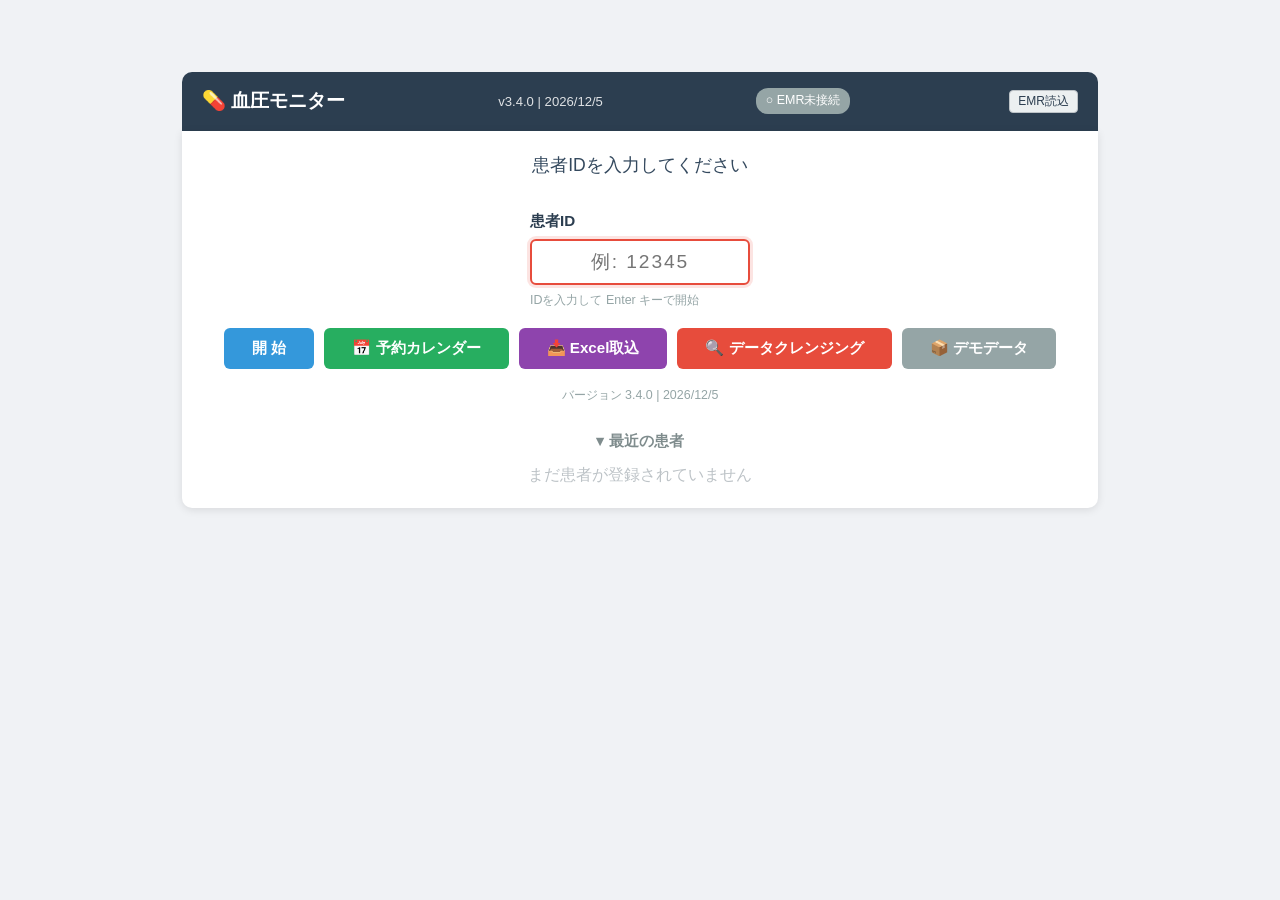
==== commit 1cd0f355: "v3.4.0 EMRマッチング時、複数候補から統合する患者を選択可能に" ====
--- a/bp-app-dev/index.html
+++ b/bp-app-dev/index.html
@@ -248,8 +248,9 @@
              <table class="summary-table">
                <thead><tr><th>バージョン</th><th>日付</th><th>更新内容</th></tr></thead>
                 <tbody>
-  			<tr><td>v3.3.1</td><td>2026-05-25</td><td>改善: 予約詳細モーダルをスクロール可能に（max-height+overflow）。モーダル幅拡大(520→720px)。予約一覧テーブルを独立スクロール領域に。閉じるボタンを右上✕に変更。</td></tr>
-  			<tr><td>v3.3.0</td><td>2026-05-25</td><td>Excel予約取込機能追加：TSVパース・プレビュー・仮患者登録・EMR読込時自動マッチング提案・手動紐付け</td></tr>
+ 			<tr><td>v3.4.0</td><td>2026-05-25</td><td>EMRマッチング時、複数候補から統合する患者を選択可能に（ラジオボタン）</td></tr>
+ 			<tr><td>v3.3.1</td><td>2026-05-25</td><td>改善: 予約詳細モーダルをスクロール可能に（max-height+overflow）。モーダル幅拡大(520→720px)。予約一覧テーブルを独立スクロール領域に。閉じるボタンを右上✕に変更。</td></tr>
+ 			<tr><td>v3.3.0</td><td>2026-05-25</td><td>Excel予約取込機能追加：TSVパース・プレビュー・仮患者登録・EMR読込時自動マッチング提案・手動紐付け</td></tr>
  			<tr><td>v3.2.1</td><td>2026-05-24</td><td>fix: データクレンジング機能のUI導線（screen-cleanup・ボタン・イベントハンドラ）がマージ時に消失していたのを復元</td></tr>
 			<tr><td>v3.2.0</td><td>2026-05-24</td><td>デモデータ機能拡張：3年分の月次血圧データ（36件/患者）と降圧薬データ（1-3剤を1-6ヶ月毎に変更）を生成するよう強化</td></tr>
 			<tr><td>v3.1.0</td><td>2026-05-24</td><td>降圧薬管理機能追加：medicationsストア新設、グラフ下部に薬剤バー表示、服用タイミング対応、CSV/バックアップ対応</td></tr>
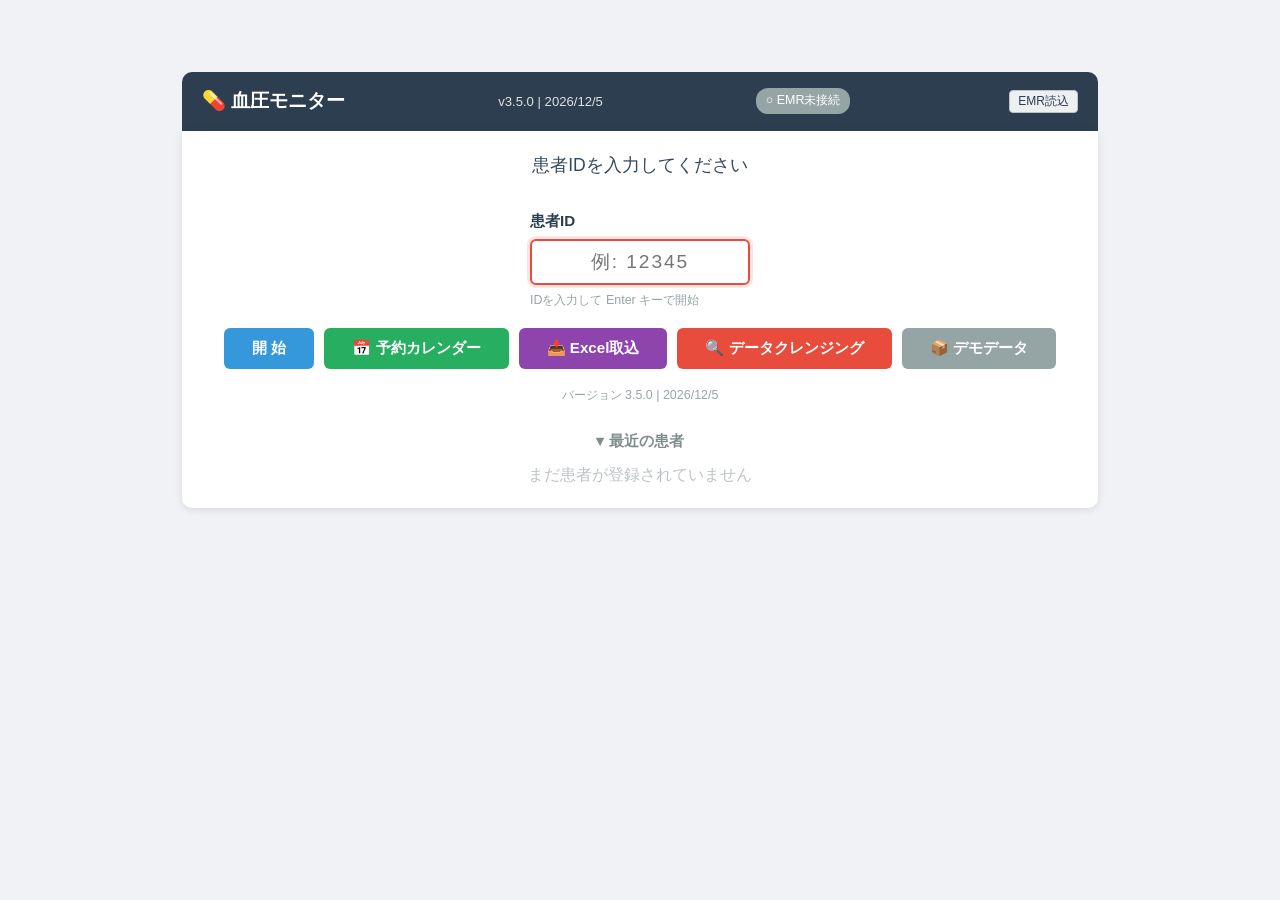
==== commit 7898c72c: "v3.5.0 カレンダーUI整理: 日付・オフセット強調、患者名控えめ表示、混み具合の色分け削除、28日予測削除" ====
--- a/bp-app-dev/index.html
+++ b/bp-app-dev/index.html
@@ -248,6 +248,7 @@
              <table class="summary-table">
                <thead><tr><th>バージョン</th><th>日付</th><th>更新内容</th></tr></thead>
                 <tbody>
+ 			<tr><td>v3.5.0</td><td>2026-05-26</td><td>カレンダーUI整理: 日付・オフセット強調、患者名控えめ表示、混み具合の色分け削除、28日予測・予約あり凡例削除</td></tr>
  			<tr><td>v3.4.0</td><td>2026-05-25</td><td>EMRマッチング時、複数候補から統合する患者を選択可能に（ラジオボタン）</td></tr>
  			<tr><td>v3.3.1</td><td>2026-05-25</td><td>改善: 予約詳細モーダルをスクロール可能に（max-height+overflow）。モーダル幅拡大(520→720px)。予約一覧テーブルを独立スクロール領域に。閉じるボタンを右上✕に変更。</td></tr>
  			<tr><td>v3.3.0</td><td>2026-05-25</td><td>Excel予約取込機能追加：TSVパース・プレビュー・仮患者登録・EMR読込時自動マッチング提案・手動紐付け</td></tr>
@@ -350,16 +351,10 @@
         <div id="cal-body"></div>
       </div>
       <div id="cal-legend" style="margin-top:8px;font-size:.78em;color:#7f8c8d;display:flex;flex-wrap:wrap;gap:4px 12px">
-        <span>🟢 予約あり</span>
         <span style="background:#fde8e8;padding:1px 4px;border-radius:2px">祝日</span>
         <span style="background:#e8e8e8;padding:1px 4px;border-radius:2px;text-decoration:line-through">休診</span>
         <span style="background:#fef5e7;padding:1px 4px;border-radius:2px">出張</span>
         <span style="border:1px solid #f39c12;padding:1px 4px;border-radius:2px">制限</span>
-        <span style="background:#fdedec;padding:1px 4px;border-radius:2px">激混み</span>
-        <span style="background:#fef9e7;padding:1px 4px;border-radius:2px">混雑</span>
-        <span style="background:#eafaf1;padding:1px 4px;border-radius:2px">空き</span>
-        <span>🔴←28日予測</span>
-        <span>🟢←28日予測</span>
       </div>
       <div class="data-bar" style="margin-top:12px">
         <button id="btn-export-appt-csv">📤 予約CSV出力</button>
--- a/bp-app-dev/style.css
+++ b/bp-app-dev/style.css
@@ -295,10 +295,6 @@
 .cal-closed { background: #e8e8e8 !important; text-decoration: line-through; opacity: .7 }
 .cal-businesstrip { background: #fef5e7 !important }
 .cal-limited { box-shadow: inset 2px 2px 0 #f39c12, inset -2px -2px 0 #f39c12 !important }
-.cal-busy-2 { background: #fdedec !important }
-.cal-busy-1 { background: #fef9e7 !important }
-.cal-busy-m1 { background: #eafaf1 !important }
-
 .cal-badge {
   display: inline-block; padding: 1px 6px; border-radius: 3px;
   font-size: .7em; font-weight: 600; line-height: 1.5;
@@ -306,25 +302,16 @@
 .cal-badge-holiday { background: #f5b7b1; color: #fff }
 .cal-badge-closed { background: #bdc3c7; color: #fff }
 .cal-badge-trip { background: #f0b27a; color: #fff }
-.cal-badge-busy2 { background: #e74c3c; color: #fff }
-.cal-badge-busy1 { background: #f39c12; color: #fff }
-.cal-badge-empty { background: #27ae60; color: #fff }
 .cal-badge-limited { color: #f39c12; font-weight: 700; font-size: .72em }
-
-.cal-pred {
-  display: inline-block; font-size: .65em; font-weight: 600;
-  padding: 1px 5px; border-radius: 2px; margin-top: 1px;
-}
-.cal-pred-empty { background: #d5f5e3; color: #1e8449 }
-.cal-pred-busy { background: #fadbd8; color: #c0392b }
 
 /* ===== Calendar ===== */
 .cal-two-month { display: flex; gap: 16px; justify-content: center; align-items: flex-start }
 .cal-two-month .cal-table { flex: 1; min-width: 0 }
 .cal-table { width: 100%; border-collapse: collapse; table-layout: fixed }
 .cal-month-title { font-size: .95em; font-weight: 700; margin-bottom: 4px; caption-side: top; text-align: center; padding: 6px 0; color: #2c3e50 }
-.cal-offset { display: block; font-size: .7em; color: #bdc3c7; font-weight: 400; line-height: 1.2 }
-.cal-offset-today { color: #27ae60; font-weight: 600 }
+.cal-date-num { font-size: 1.3em; font-weight: 700; line-height: 1.2 }
+.cal-offset { display: block; font-size: .82em; color: #5a6a7a; font-weight: 700; line-height: 1.3 }
+.cal-offset-today { color: #27ae60; font-weight: 800 }
 .cal-offset-past { color: #e74c3c }
 .cal-table th {
   padding: 8px 4px; text-align: center; font-size: .82em;
@@ -343,8 +330,8 @@
 .cal-table td.cal-has-appt { background: #fef9e7 }
 .cal-table td.cal-today.cal-has-appt { background: #d5f5e3; box-shadow: inset 0 -3px 0 #27ae60 }
 .cal-appt-names {
-  display: block; font-size: .72em; line-height: 1.3; color: #2c3e50;
-  margin-top: 2px; font-weight: 400;
+  display: block; font-size: .65em; line-height: 1.2; color: #999;
+  margin-top: 1px; font-weight: 400;
 }
 
 /* ===== Version History ===== */
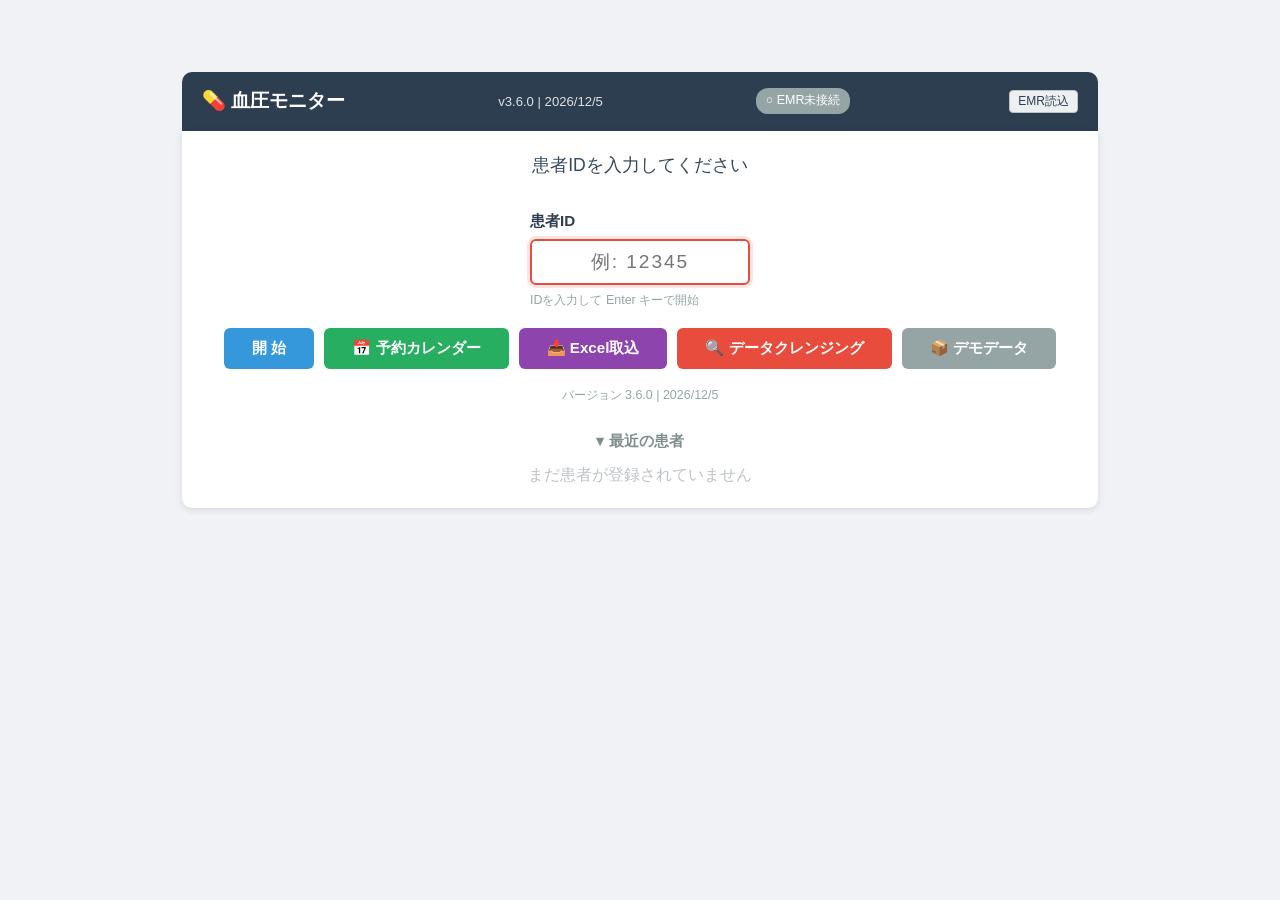
==== commit b95fc93b: "v3.6.0 予約カレンダーを3ヶ月表示に変更" ====
--- a/bp-app-dev/index.html
+++ b/bp-app-dev/index.html
@@ -33,7 +33,7 @@
            <button class="btn btn-secondary" id="btn-demo-data">📦 デモデータ</button>
          </div>
        <div class="version-info">
-         <small>         バージョン <span id="app-version">3.0.1</span> | <span id="app-build-date"></span></small>
+             <small>         バージョン <span id="app-version">3.6.0</span> | <span id="app-build-date"></span></small>
        </div>
       <div style="margin-top:24px">
         <h3 style="font-size:.92em;margin-bottom:8px;color:#7f8c8d">▾ 最近の患者</h3>
@@ -77,6 +77,14 @@
           <input type="checkbox" id="chk-threshold-13585">
           <span>135/85 基準線</span>
         </label>
+        <label class="toggle-label">
+          <input type="checkbox" id="chk-show-weight" checked>
+          <span>体重グラフ</span>
+        </label>
+        <label class="toggle-label">
+          <input type="checkbox" id="chk-show-edema" checked>
+          <span>浮腫</span>
+        </label>
       </div>
 <div class="form-section" id="section-bp-input">
           <h3>📋 受診時血圧記録</h3>
@@ -120,6 +128,15 @@
            <span class="unit">mmHg</span>
          </div>
           <div class="form-row">
+            <label for="inp-edema">浮腫</label>
+            <select id="inp-edema" class="short">
+              <option value="">--</option>
+              <option value="0">なし (0)</option>
+              <option value="1">軽度 (1+)</option>
+              <option value="2">中等度 (2+)</option>
+              <option value="3">高度 (3+)</option>
+              <option value="4">著明 (4+)</option>
+            </select>
             <label for="inp-memo">メモ</label>
             <input type="text" id="inp-memo" class="memo-input" placeholder="任意">
           </div>
@@ -219,14 +236,15 @@
          <div class="daily-list">
            <table>
              <thead><tr>
-                <th>日付</th>
-                <th>受診SBP</th><th>受診DBP</th>
-                <th>SBP平均</th><th>DBP平均</th>
-                <th>SBP最小</th><th>DBP最小</th>
-                <th>SBP最大</th><th>DBP最大</th>
-                <th>体重</th>
-                <th>操作</th>
-             </tr></thead>
+                 <th>日付</th>
+                 <th>受診SBP</th><th>受診DBP</th>
+                 <th>SBP平均</th><th>DBP平均</th>
+                 <th>SBP最小</th><th>DBP最小</th>
+                 <th>SBP最大</th><th>DBP最大</th>
+                 <th>体重</th>
+                 <th>浮腫</th>
+                 <th>操作</th>
+              </tr></thead>
              <tbody id="daily-body"></tbody>
            </table>
          </div>
@@ -247,8 +265,9 @@
            <div style="margin-top:10px;overflow-x:auto">
              <table class="summary-table">
                <thead><tr><th>バージョン</th><th>日付</th><th>更新内容</th></tr></thead>
-                <tbody>
- 			<tr><td>v3.5.0</td><td>2026-05-26</td><td>カレンダーUI整理: 日付・オフセット強調、患者名控えめ表示、混み具合の色分け削除、28日予測・予約あり凡例削除</td></tr>
+                 <tbody>
+ 			<tr><td>v3.6.0</td><td>2026-05-26</td><td>予約カレンダーを3ヶ月表示に変更。カレンダー画面で一度に3ヶ月分を表示。</td></tr>
+ 			<tr><td>v3.5.0</td><td>2026-05-26</td><td>浮腫（edema）入力フィールド追加。グラフに体重サブグラフ（自動スケールY軸）＋浮腫マーカー追加。体重・浮腫の表示ON/OFFを独立チェックボックスで切替可能。CSV入出力・SOAP出力・ツールチップ対応。カレンダーUI整理: 日付・オフセット強調、患者名控えめ表示、混み具合の色分け削除、28日予測・予約あり凡例削除。</td></tr>
  			<tr><td>v3.4.0</td><td>2026-05-25</td><td>EMRマッチング時、複数候補から統合する患者を選択可能に（ラジオボタン）</td></tr>
  			<tr><td>v3.3.1</td><td>2026-05-25</td><td>改善: 予約詳細モーダルをスクロール可能に（max-height+overflow）。モーダル幅拡大(520→720px)。予約一覧テーブルを独立スクロール領域に。閉じるボタンを右上✕に変更。</td></tr>
  			<tr><td>v3.3.0</td><td>2026-05-25</td><td>Excel予約取込機能追加：TSVパース・プレビュー・仮患者登録・EMR読込時自動マッチング提案・手動紐付け</td></tr>
@@ -325,7 +344,7 @@
 
        <!-- バージョン情報 -->
         <div class="version-footer">
-            <small>📋 v<span id="app-version-footer">3.0.1</span> | 💊 Blood Pressure Monitor</small>
+             <small>📋 v<span id="app-version-footer">3.6.0</span> | 💊 Blood Pressure Monitor</small>
         </div>
      </div>
    </div>
--- a/bp-app-dev/style.css
+++ b/bp-app-dev/style.css
@@ -144,6 +144,7 @@
   box-shadow: 0 0 0 2px rgba(52,152,219,.15);
 }
 .form-row input.short { width: 70px; flex: none }
+.form-row select.short { width: 96px; flex: none; padding: 7px 4px; font-size: .88em; border: 1px solid #bdc3c7; border-radius: 4px; background: #fff }
 .form-row .unit { font-size: .82em; color: #7f8c8d }
 .form-row .memo-input { width: 200px }
 .form-row-compact { margin-bottom: 4px; gap: 8px; }
@@ -305,6 +306,8 @@
 .cal-badge-limited { color: #f39c12; font-weight: 700; font-size: .72em }
 
 /* ===== Calendar ===== */
+.cal-three-month { display: flex; gap: 12px; justify-content: center; align-items: flex-start }
+.cal-three-month .cal-table { flex: 1; min-width: 0 }
 .cal-two-month { display: flex; gap: 16px; justify-content: center; align-items: flex-start }
 .cal-two-month .cal-table { flex: 1; min-width: 0 }
 .cal-table { width: 100%; border-collapse: collapse; table-layout: fixed }
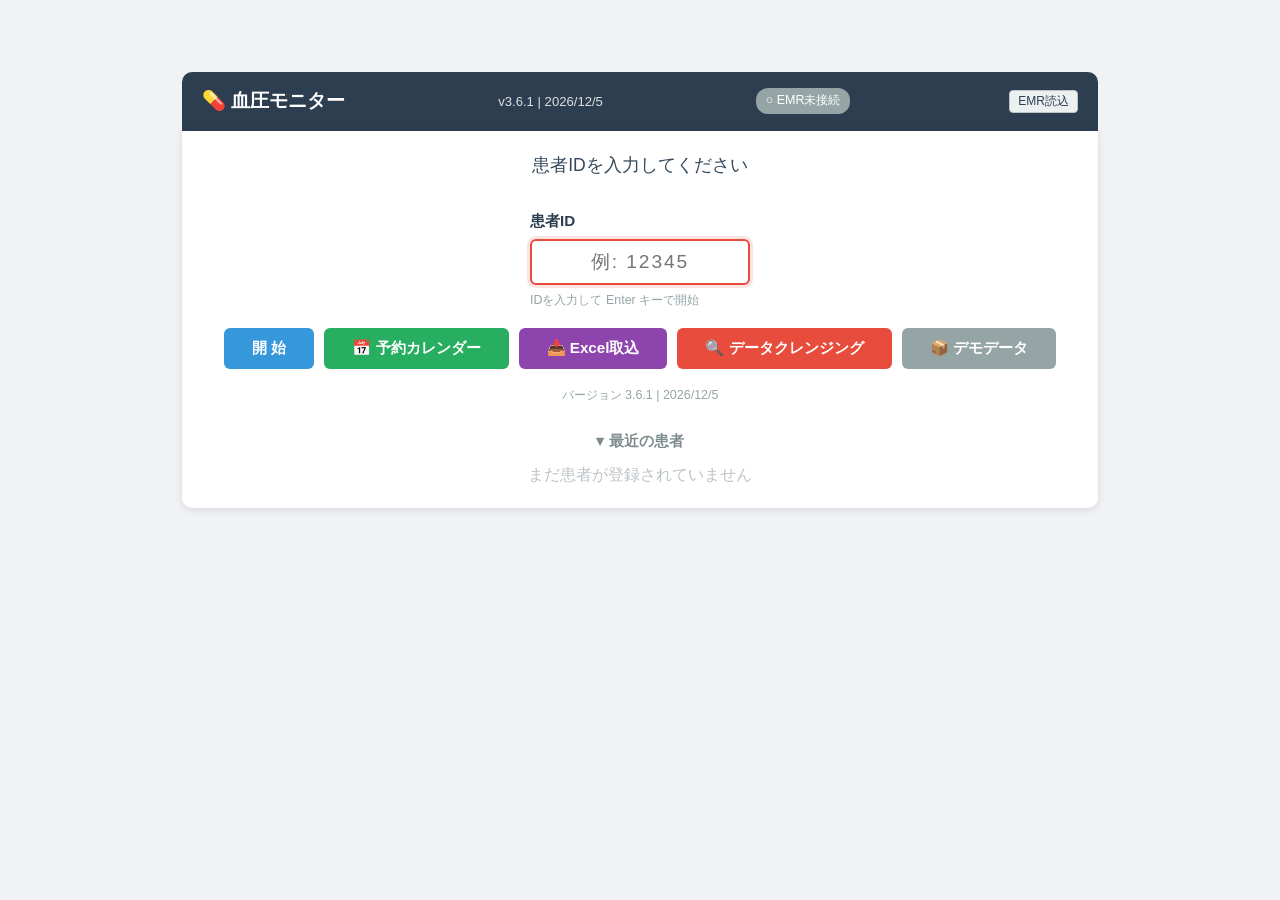
==== commit d33b1816: "v3.6.1 fix: 受診間血圧データ貼付解析で範囲BPパース不具合を修正" ====
--- a/bp-app-dev/index.html
+++ b/bp-app-dev/index.html
@@ -266,7 +266,8 @@
              <table class="summary-table">
                <thead><tr><th>バージョン</th><th>日付</th><th>更新内容</th></tr></thead>
                  <tbody>
- 			<tr><td>v3.6.0</td><td>2026-05-26</td><td>予約カレンダーを3ヶ月表示に変更。カレンダー画面で一度に3ヶ月分を表示。</td></tr>
+  			<tr><td>v3.6.1</td><td>2026-05-27</td><td>fix: 受診間血圧データ貼付解析で範囲BP後ろに句読点等があると範囲（最小/最大BP）がパースされない不具合を修正。BPデータ以降は改行以外すべてメモ扱いに変更。</td></tr>
+			<tr><td>v3.6.0</td><td>2026-05-26</td><td>予約カレンダーを3ヶ月表示に変更。カレンダー画面で一度に3ヶ月分を表示。</td></tr>
  			<tr><td>v3.5.0</td><td>2026-05-26</td><td>浮腫（edema）入力フィールド追加。グラフに体重サブグラフ（自動スケールY軸）＋浮腫マーカー追加。体重・浮腫の表示ON/OFFを独立チェックボックスで切替可能。CSV入出力・SOAP出力・ツールチップ対応。カレンダーUI整理: 日付・オフセット強調、患者名控えめ表示、混み具合の色分け削除、28日予測・予約あり凡例削除。</td></tr>
  			<tr><td>v3.4.0</td><td>2026-05-25</td><td>EMRマッチング時、複数候補から統合する患者を選択可能に（ラジオボタン）</td></tr>
  			<tr><td>v3.3.1</td><td>2026-05-25</td><td>改善: 予約詳細モーダルをスクロール可能に（max-height+overflow）。モーダル幅拡大(520→720px)。予約一覧テーブルを独立スクロール領域に。閉じるボタンを右上✕に変更。</td></tr>
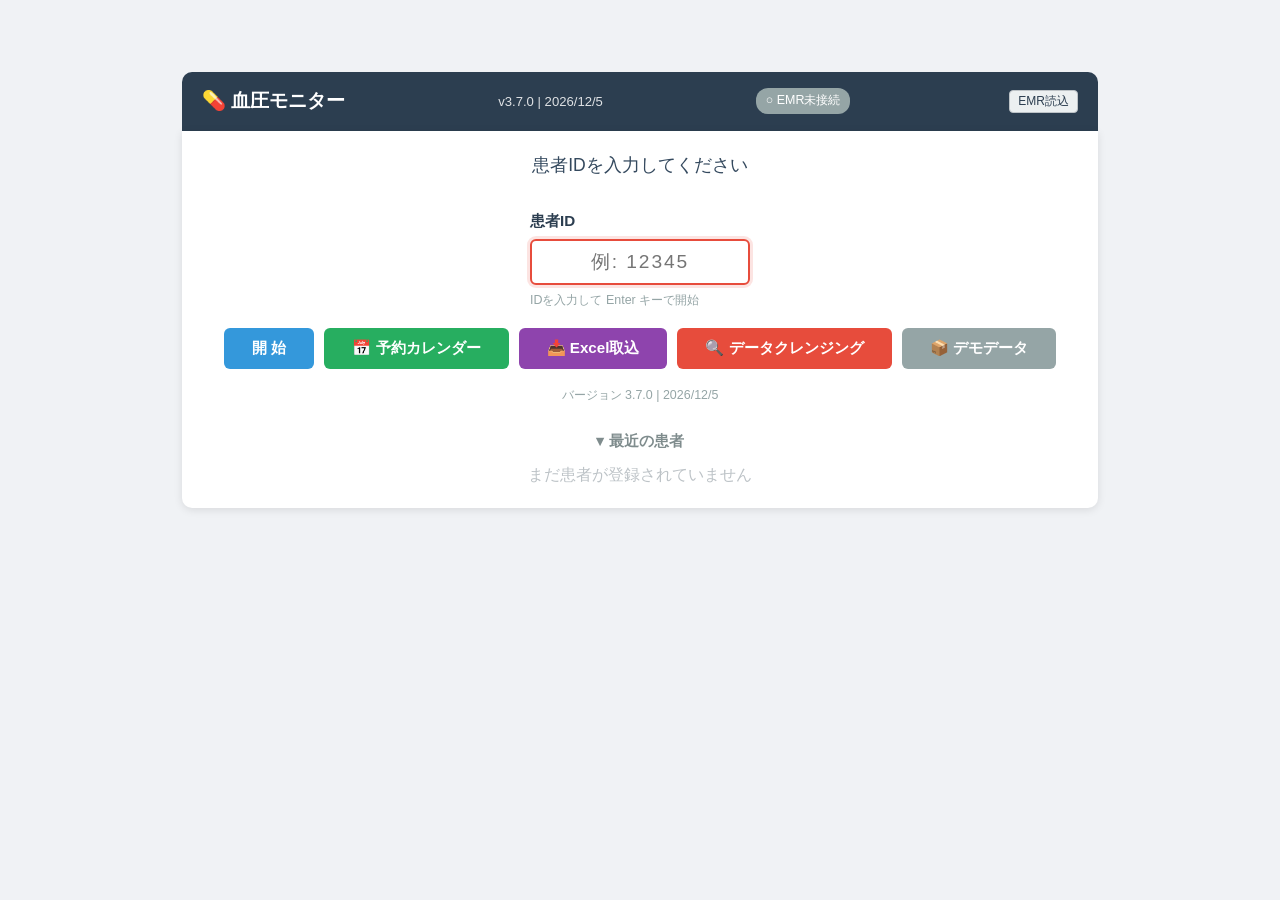
==== commit 92552d09: "v3.7.0 受診間脈拍（最小・最大）機能追加 - 入力フォームに脈拍最小/最大フィールド追加（浮腫の前に配置） - グラフに脈拍サブグラフ追加（自動スケールY軸、minPulse/maxPulse折" ====
--- a/bp-app-dev/index.html
+++ b/bp-app-dev/index.html
@@ -85,6 +85,10 @@
           <input type="checkbox" id="chk-show-edema" checked>
           <span>浮腫</span>
         </label>
+        <label class="toggle-label">
+          <input type="checkbox" id="chk-show-pulse" checked>
+          <span>脈拍</span>
+        </label>
       </div>
 <div class="form-section" id="section-bp-input">
           <h3>📋 受診時血圧記録</h3>
@@ -119,16 +123,24 @@
            <input type="number" id="inp-min-dbp" class="short" min="30" max="200" placeholder="---">
            <span class="unit">mmHg</span>
          </div>
-         <div class="form-row form-row-compact">
-           <label>家庭SBP最大</label>
-           <input type="number" id="inp-max-sbp" class="short" min="50" max="300" placeholder="---">
-           <span class="unit">mmHg</span>
-           <label>家庭DBP最大</label>
-           <input type="number" id="inp-max-dbp" class="short" min="30" max="200" placeholder="---">
-           <span class="unit">mmHg</span>
-         </div>
-          <div class="form-row">
-            <label for="inp-edema">浮腫</label>
+          <div class="form-row form-row-compact">
+            <label>家庭SBP最大</label>
+            <input type="number" id="inp-max-sbp" class="short" min="50" max="300" placeholder="---">
+            <span class="unit">mmHg</span>
+            <label>家庭DBP最大</label>
+            <input type="number" id="inp-max-dbp" class="short" min="30" max="200" placeholder="---">
+            <span class="unit">mmHg</span>
+          </div>
+          <div class="form-row form-row-compact">
+            <label>脈拍最小</label>
+            <input type="number" id="inp-min-pulse" class="short" min="20" max="300" placeholder="---">
+            <span class="unit">/min</span>
+            <label>脈拍最大</label>
+            <input type="number" id="inp-max-pulse" class="short" min="20" max="300" placeholder="---">
+            <span class="unit">/min</span>
+          </div>
+           <div class="form-row">
+             <label for="inp-edema">浮腫</label>
             <select id="inp-edema" class="short">
               <option value="">--</option>
               <option value="0">なし (0)</option>
@@ -241,9 +253,11 @@
                  <th>SBP平均</th><th>DBP平均</th>
                  <th>SBP最小</th><th>DBP最小</th>
                  <th>SBP最大</th><th>DBP最大</th>
-                 <th>体重</th>
-                 <th>浮腫</th>
-                 <th>操作</th>
+                  <th>体重</th>
+                  <th>浮腫</th>
+                  <th>脈拍最小</th>
+                  <th>脈拍最大</th>
+                  <th>操作</th>
               </tr></thead>
              <tbody id="daily-body"></tbody>
            </table>
@@ -266,7 +280,8 @@
              <table class="summary-table">
                <thead><tr><th>バージョン</th><th>日付</th><th>更新内容</th></tr></thead>
                  <tbody>
-  			<tr><td>v3.6.1</td><td>2026-05-27</td><td>fix: 受診間血圧データ貼付解析で範囲BP後ろに句読点等があると範囲（最小/最大BP）がパースされない不具合を修正。BPデータ以降は改行以外すべてメモ扱いに変更。</td></tr>
+ 			<tr><td>v3.7.0</td><td>2026-05-27</td><td>受診間脈拍（最小・最大）入力フィールド追加。グラフに脈拍サブグラフ（自動スケールY軸）追加。脈拍表示ON/OFF切替可能。CSV入出力・SOAP出力・ツールチップ対応。</td></tr>
+			<tr><td>v3.6.1</td><td>2026-05-27</td><td>fix: モーダル重複時のz-indexスタッキング修正</td></tr>
 			<tr><td>v3.6.0</td><td>2026-05-26</td><td>予約カレンダーを3ヶ月表示に変更。カレンダー画面で一度に3ヶ月分を表示。</td></tr>
  			<tr><td>v3.5.0</td><td>2026-05-26</td><td>浮腫（edema）入力フィールド追加。グラフに体重サブグラフ（自動スケールY軸）＋浮腫マーカー追加。体重・浮腫の表示ON/OFFを独立チェックボックスで切替可能。CSV入出力・SOAP出力・ツールチップ対応。カレンダーUI整理: 日付・オフセット強調、患者名控えめ表示、混み具合の色分け削除、28日予測・予約あり凡例削除。</td></tr>
  			<tr><td>v3.4.0</td><td>2026-05-25</td><td>EMRマッチング時、複数候補から統合する患者を選択可能に（ラジオボタン）</td></tr>
